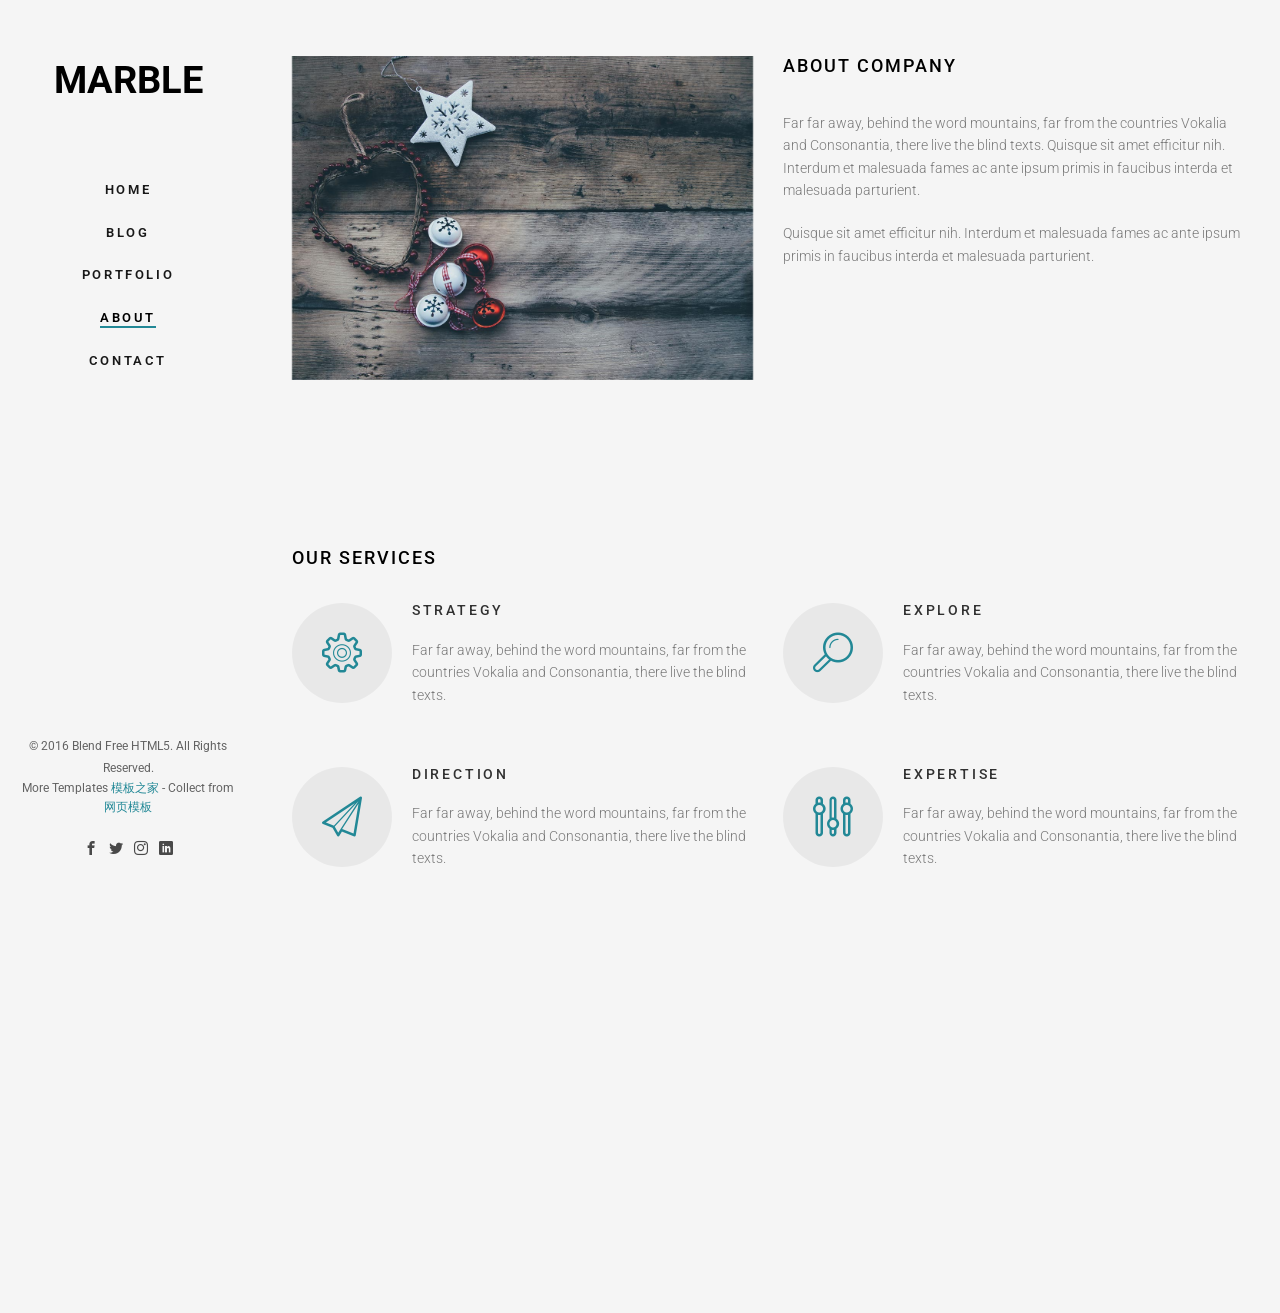
==== about.html @ 4bdc2014 "一个响应式的布局" ====
<!DOCTYPE html>
<!--[if lt IE 7]>      <html class="no-js lt-ie9 lt-ie8 lt-ie7"> <![endif]-->
<!--[if IE 7]>         <html class="no-js lt-ie9 lt-ie8"> <![endif]-->
<!--[if IE 8]>         <html class="no-js lt-ie9"> <![endif]-->
<!--[if gt IE 8]><!--> <html class="no-js"> <!--<![endif]-->
	<head>
	<meta charset="utf-8">
	<meta http-equiv="X-UA-Compatible" content="IE=edge">
	<title>Marble &mdash; Free HTML5 Bootstrap Website Template by FreeHTML5.co</title>
	<meta name="viewport" content="width=device-width, initial-scale=1">
	<meta name="description" content="Free HTML5 Website Template by FreeHTML5.co" />
	<meta name="keywords" content="free html5, free template, free bootstrap, free website template, html5, css3, mobile first, responsive" />
	

  	

  	<!-- Facebook and Twitter integration -->
	<meta property="og:title" content=""/>
	<meta property="og:image" content=""/>
	<meta property="og:url" content=""/>
	<meta property="og:site_name" content=""/>
	<meta property="og:description" content=""/>
	<meta name="twitter:title" content="" />
	<meta name="twitter:image" content="" />
	<meta name="twitter:url" content="" />
	<meta name="twitter:card" content="" />

	<!-- Place favicon.ico and apple-touch-icon.png in the root directory -->
	<link rel="shortcut icon" href="favicon.ico">

	<link href="https://fonts.googleapis.com/css?family=Roboto:100,300,400,500,700" rel="stylesheet">
	
	<!-- Animate.css -->
	<link rel="stylesheet" href="css/animate.css">
	<!-- Icomoon Icon Fonts-->
	<link rel="stylesheet" href="css/icomoon.css">
	<!-- Bootstrap  -->
	<link rel="stylesheet" href="css/bootstrap.css">
	<!-- Flexslider  -->
	<link rel="stylesheet" href="css/flexslider.css">
	<!-- Theme style  -->
	<link rel="stylesheet" href="css/style.css">

	<!-- Modernizr JS -->
	<script src="js/modernizr-2.6.2.min.js"></script>
	<!-- FOR IE9 below -->
	<!--[if lt IE 9]>
	<script src="js/respond.min.js"></script>
	<![endif]-->

	</head>
	<body>
	<div id="fh5co-page">
		<a href="#" class="js-fh5co-nav-toggle fh5co-nav-toggle"><i></i></a>
		<aside id="fh5co-aside" role="complementary" class="border js-fullheight">

			<h1 id="fh5co-logo"><a href="index.html">Marble</a></h1>
			<nav id="fh5co-main-menu" role="navigation">
				<ul>
					<li><a href="index.html">Home</a></li>
					<li><a href="blog.html">Blog</a></li>
					<li><a href="portfolio.html">Portfolio</a></li>
					<li class="fh5co-active"><a href="about.html">About</a></li>
					<li><a href="contact.html">Contact</a></li>
				</ul>
			</nav>

			<div class="fh5co-footer">
				<p><small>&copy; 2016 Blend Free HTML5. All Rights Reserved.</span> <span>More Templates <a href="http://www.cssmoban.com/" target="_blank" title="模板之家">模板之家</a> - Collect from <a href="http://www.cssmoban.com/" title="网页模板" target="_blank">网页模板</a></span></small></p>
				<ul>
					<li><a href="#"><i class="icon-facebook2"></i></a></li>
					<li><a href="#"><i class="icon-twitter2"></i></a></li>
					<li><a href="#"><i class="icon-instagram"></i></a></li>
					<li><a href="#"><i class="icon-linkedin2"></i></a></li>
				</ul>
			</div>

		</aside>

		<div id="fh5co-main">
			<div class="fh5co-narrow-content">
				<div class="row row-bottom-padded-md">
					<div class="col-md-6 animate-box" data-animate-effect="fadeInLeft">
						<img class="img-responsive" src="images/img_bg_1.jpg" alt="Free HTML5 Bootstrap Template by FreeHTML5.co">
					</div>
					<div class="col-md-6 animate-box" data-animate-effect="fadeInLeft">
						<h2 class="fh5co-heading">About Company</h2>
						<p>Far far away, behind the word mountains, far from the countries Vokalia and Consonantia, there live the blind texts. Quisque sit amet efficitur nih. Interdum et malesuada fames ac ante ipsum primis in faucibus interda et malesuada parturient.</p>
						<p>Quisque sit amet efficitur nih. Interdum et malesuada fames ac ante ipsum primis in faucibus interda et malesuada parturient.</p>
					</div>
				</div>
			</div>

			<div class="fh5co-narrow-content">
					<h2 class="fh5co-heading animate-box" data-animate-effect="fadeInLeft">Our Services</h2>
					<div class="row">
						<div class="col-md-6">
							<div class="fh5co-feature animate-box" data-animate-effect="fadeInLeft">
								<div class="fh5co-icon">
									<i class="icon-settings"></i>
								</div>
								<div class="fh5co-text">
									<h3>Strategy</h3>
									<p>Far far away, behind the word mountains, far from the countries Vokalia and Consonantia, there live the blind texts. </p>
								</div>
							</div>
						</div>
						<div class="col-md-6">
							<div class="fh5co-feature animate-box" data-animate-effect="fadeInLeft">
								<div class="fh5co-icon">
									<i class="icon-search4"></i>
								</div>
								<div class="fh5co-text">
									<h3>Explore</h3>
									<p>Far far away, behind the word mountains, far from the countries Vokalia and Consonantia, there live the blind texts. </p>
								</div>
							</div>
						</div>

						<div class="col-md-6">
							<div class="fh5co-feature animate-box" data-animate-effect="fadeInLeft">
								<div class="fh5co-icon">
									<i class="icon-paperplane"></i>
								</div>
								<div class="fh5co-text">
									<h3>Direction</h3>
									<p>Far far away, behind the word mountains, far from the countries Vokalia and Consonantia, there live the blind texts. </p>
								</div>
							</div>
						</div>
						<div class="col-md-6">
							<div class="fh5co-feature animate-box" data-animate-effect="fadeInLeft">
								<div class="fh5co-icon">
									<i class="icon-params"></i>
								</div>
								<div class="fh5co-text">
									<h3>Expertise</h3>
									<p>Far far away, behind the word mountains, far from the countries Vokalia and Consonantia, there live the blind texts. </p>
								</div>
							</div>
						</div>
					</div>
				</div>
		
			<div class="fh5co-narrow-content">
				<div class="row">
					<div class="col-md-4 animate-box" data-animate-effect="fadeInLeft">
						<h1 class="fh5co-heading-colored">Get in touch</h1>
					</div>
				</div>
				<div class="row">
					<div class="col-md-6 col-md-offset-3 col-md-pull-3 animate-box" data-animate-effect="fadeInLeft">
						<p class="fh5co-lead">Separated they live in Bookmarksgrove right at the coast of the Semantics, a large language ocean.</p>
						<p><a href="#" class="btn btn-primary">Learn More</a></p>
					</div>
					
				</div>
			</div>
		</div>
	</div>

	<!-- jQuery -->
	<script src="js/jquery.min.js"></script>
	<!-- jQuery Easing -->
	<script src="js/jquery.easing.1.3.js"></script>
	<!-- Bootstrap -->
	<script src="js/bootstrap.min.js"></script>
	<!-- Waypoints -->
	<script src="js/jquery.waypoints.min.js"></script>
	<!-- Flexslider -->
	<script src="js/jquery.flexslider-min.js"></script>
	
	
	<!-- MAIN JS -->
	<script src="js/main.js"></script>

	</body>
</html>
---- css/icomoon.css ----
@font-face {
  font-family: 'icomoon';
  src:  url('fonts/icomoon.eot?6py85u');
  src:  url('fonts/icomoon.eot?6py85u#iefix') format('embedded-opentype'),
    url('fonts/icomoon.ttf?6py85u') format('truetype'),
    url('fonts/icomoon.woff?6py85u') format('woff'),
    url('fonts/icomoon.svg?6py85u#icomoon') format('svg');
  font-weight: normal;
  font-style: normal;
}

[class^="icon-"], [class*=" icon-"] {
  /* use !important to prevent issues with browser extensions that change fonts */
  font-family: 'icomoon' !important;
  speak: none;
  font-style: normal;
  font-weight: normal;
  font-variant: normal;
  text-transform: none;
  line-height: 1;

  /* Better Font Rendering =========== */
  -webkit-font-smoothing: antialiased;
  -moz-osx-font-smoothing: grayscale;
}

.icon-times:before {
  content: "\e930";
}
.icon-tick:before {
  content: "\e931";
}
.icon-plus:before {
  content: "\e932";
}
.icon-minus:before {
  content: "\e933";
}
.icon-equals:before {
  content: "\e934";
}
.icon-divide:before {
  content: "\e935";
}
.icon-chevron-right:before {
  content: "\e936";
}
.icon-chevron-left:before {
  content: "\e937";
}
.icon-arrow-right-thick:before {
  content: "\e938";
}
.icon-arrow-left-thick:before {
  content: "\e939";
}
.icon-th-small:before {
  content: "\e93a";
}
.icon-th-menu:before {
  content: "\e93b";
}
.icon-th-list:before {
  content: "\e93c";
}
.icon-th-large:before {
  content: "\e93d";
}
.icon-home:before {
  content: "\e93e";
}
.icon-arrow-forward:before {
  content: "\e93f";
}
.icon-arrow-back:before {
  content: "\e940";
}
.icon-rss:before {
  content: "\e941";
}
.icon-location:before {
  content: "\e942";
}
.icon-link:before {
  content: "\e943";
}
.icon-image:before {
  content: "\e944";
}
.icon-arrow-up-thick:before {
  content: "\e945";
}
.icon-arrow-down-thick:before {
  content: "\e946";
}
.icon-starburst:before {
  content: "\e947";
}
.icon-starburst-outline:before {
  content: "\e948";
}
.icon-star3:before {
  content: "\e949";
}
.icon-flow-children:before {
  content: "\e94a";
}
.icon-export:before {
  content: "\e94b";
}
.icon-delete2:before {
  content: "\e94c";
}
.icon-delete-outline:before {
  content: "\e94d";
}
.icon-cloud-storage:before {
  content: "\e94e";
}
.icon-wi-fi:before {
  content: "\e94f";
}
.icon-heart:before {
  content: "\e950";
}
.icon-flash:before {
  content: "\e951";
}
.icon-cancel:before {
  content: "\e952";
}
.icon-backspace:before {
  content: "\e953";
}
.icon-attachment:before {
  content: "\e954";
}
.icon-arrow-move:before {
  content: "\e955";
}
.icon-warning:before {
  content: "\e956";
}
.icon-user:before {
  content: "\e957";
}
.icon-radar:before {
  content: "\e958";
}
.icon-lock-open:before {
  content: "\e959";
}
.icon-lock-closed:before {
  content: "\e95a";
}
.icon-location-arrow:before {
  content: "\e95b";
}
.icon-info:before {
  content: "\e95c";
}
.icon-user-delete:before {
  content: "\e95d";
}
.icon-user-add:before {
  content: "\e95e";
}
.icon-media-pause:before {
  content: "\e95f";
}
.icon-group:before {
  content: "\e960";
}
.icon-chart-pie:before {
  content: "\e961";
}
.icon-chart-line:before {
  content: "\e962";
}
.icon-chart-bar:before {
  content: "\e963";
}
.icon-chart-area:before {
  content: "\e964";
}
.icon-video:before {
  content: "\e965";
}
.icon-point-of-interest:before {
  content: "\e966";
}
.icon-infinity:before {
  content: "\e967";
}
.icon-globe:before {
  content: "\e968";
}
.icon-eye:before {
  content: "\e969";
}
.icon-cog:before {
  content: "\e96a";
}
.icon-camera:before {
  content: "\e96b";
}
.icon-upload:before {
  content: "\e96c";
}
.icon-scissors:before {
  content: "\e96d";
}
.icon-refresh:before {
  content: "\e96e";
}
.icon-pin:before {
  content: "\e96f";
}
.icon-key:before {
  content: "\e970";
}
.icon-info-large:before {
  content: "\e971";
}
.icon-eject:before {
  content: "\e972";
}
.icon-download:before {
  content: "\e973";
}
.icon-zoom:before {
  content: "\e974";
}
.icon-zoom-out:before {
  content: "\e975";
}
.icon-zoom-in:before {
  content: "\e976";
}
.icon-sort-numerically:before {
  content: "\e977";
}
.icon-sort-alphabetically:before {
  content: "\e978";
}
.icon-input-checked:before {
  content: "\e979";
}
.icon-calender:before {
  content: "\e97a";
}
.icon-world2:before {
  content: "\e97b";
}
.icon-notes:before {
  content: "\e97c";
}
.icon-code:before {
  content: "\e97d";
}
.icon-arrow-sync:before {
  content: "\e97e";
}
.icon-arrow-shuffle:before {
  content: "\e97f";
}
.icon-arrow-repeat:before {
  content: "\e980";
}
.icon-arrow-minimise:before {
  content: "\e981";
}
.icon-arrow-maximise:before {
  content: "\e982";
}
.icon-arrow-loop:before {
  content: "\e983";
}
.icon-anchor:before {
  content: "\e984";
}
.icon-spanner:before {
  content: "\e985";
}
.icon-puzzle:before {
  content: "\e986";
}
.icon-power:before {
  content: "\e987";
}
.icon-plane:before {
  content: "\e988";
}
.icon-pi:before {
  content: "\e989";
}
.icon-phone:before {
  content: "\e98a";
}
.icon-microphone2:before {
  content: "\e98b";
}
.icon-media-rewind:before {
  content: "\e98c";
}
.icon-flag:before {
  content: "\e98d";
}
.icon-adjust-brightness:before {
  content: "\e98e";
}
.icon-waves:before {
  content: "\e98f";
}
.icon-social-twitter:before {
  content: "\e990";
}
.icon-social-facebook:before {
  content: "\e991";
}
.icon-social-dribbble:before {
  content: "\e992";
}
.icon-media-stop:before {
  content: "\e993";
}
.icon-media-record:before {
  content: "\e994";
}
.icon-media-play:before {
  content: "\e995";
}
.icon-media-fast-forward:before {
  content: "\e996";
}
.icon-media-eject:before {
  content: "\e997";
}
.icon-social-vimeo:before {
  content: "\e998";
}
.icon-social-tumbler:before {
  content: "\e999";
}
.icon-social-skype:before {
  content: "\e99a";
}
.icon-social-pinterest:before {
  content: "\e99b";
}
.icon-social-linkedin:before {
  content: "\e99c";
}
.icon-social-last-fm:before {
  content: "\e99d";
}
.icon-social-github:before {
  content: "\e99e";
}
.icon-social-flickr:before {
  content: "\e99f";
}
.icon-at:before {
  content: "\e9a0";
}
.icon-times-outline:before {
  content: "\e9a1";
}
.icon-plus-outline:before {
  content: "\e9a2";
}
.icon-minus-outline:before {
  content: "\e9a3";
}
.icon-tick-outline:before {
  content: "\e9a4";
}
.icon-th-large-outline:before {
  content: "\e9a5";
}
.icon-equals-outline:before {
  content: "\e9a6";
}
.icon-divide-outline:before {
  content: "\e9a7";
}
.icon-chevron-right-outline:before {
  content: "\e9a8";
}
.icon-chevron-left-outline:before {
  content: "\e9a9";
}
.icon-arrow-right-outline:before {
  content: "\e9aa";
}
.icon-arrow-left-outline:before {
  content: "\e9ab";
}
.icon-th-small-outline:before {
  content: "\e9ac";
}
.icon-th-menu-outline:before {
  content: "\e9ad";
}
.icon-th-list-outline:before {
  content: "\e9ae";
}
.icon-news2:before {
  content: "\e9b1";
}
.icon-home-outline:before {
  content: "\e9b2";
}
.icon-arrow-up-outline:before {
  content: "\e9b3";
}
.icon-arrow-forward-outline:before {
  content: "\e9b4";
}
.icon-arrow-down-outline:before {
  content: "\e9b5";
}
.icon-arrow-back-outline:before {
  content: "\e9b6";
}
.icon-trash3:before {
  content: "\e9b7";
}
.icon-rss-outline:before {
  content: "\e9b8";
}
.icon-message:before {
  content: "\e9b9";
}
.icon-location-outline:before {
  content: "\e9ba";
}
.icon-link-outline:before {
  content: "\e9bb";
}
.icon-image-outline:before {
  content: "\e9bc";
}
.icon-export-outline:before {
  content: "\e9bd";
}
.icon-cross:before {
  content: "\e9be";
}
.icon-wi-fi-outline:before {
  content: "\e9bf";
}
.icon-star-outline:before {
  content: "\e9c0";
}
.icon-media-pause-outline:before {
  content: "\e9c1";
}
.icon-mail:before {
  content: "\e9c2";
}
.icon-heart-outline:before {
  content: "\e9c3";
}
.icon-flash-outline:before {
  content: "\e9c4";
}
.icon-cancel-outline:before {
  content: "\e9c5";
}
.icon-beaker:before {
  content: "\e9c6";
}
.icon-arrow-move-outline:before {
  content: "\e9c7";
}
.icon-watch2:before {
  content: "\e9c8";
}
.icon-warning-outline:before {
  content: "\e9c9";
}
.icon-time:before {
  content: "\e9ca";
}
.icon-radar-outline:before {
  content: "\e9cb";
}
.icon-lock-open-outline:before {
  content: "\e9cc";
}
.icon-location-arrow-outline:before {
  content: "\e9cd";
}
.icon-info-outline:before {
  content: "\e9ce";
}
.icon-backspace-outline:before {
  content: "\e9cf";
}
.icon-attachment-outline:before {
  content: "\e9d0";
}
.icon-user-outline:before {
  content: "\e9d1";
}
.icon-user-delete-outline:before {
  content: "\e9d2";
}
.icon-user-add-outline:before {
  content: "\e9d3";
}
.icon-lock-closed-outline:before {
  content: "\e9d4";
}
.icon-group-outline:before {
  content: "\e9d5";
}
.icon-chart-pie-outline:before {
  content: "\e9d6";
}
.icon-chart-line-outline:before {
  content: "\e9d7";
}
.icon-chart-bar-outline:before {
  content: "\e9d8";
}
.icon-chart-area-outline:before {
  content: "\e9d9";
}
.icon-video-outline:before {
  content: "\e9da";
}
.icon-point-of-interest-outline:before {
  content: "\e9db";
}
.icon-map:before {
  content: "\e9dc";
}
.icon-key-outline:before {
  content: "\e9dd";
}
.icon-infinity-outline:before {
  content: "\e9de";
}
.icon-globe-outline:before {
  content: "\e9df";
}
.icon-eye-outline:before {
  content: "\e9e0";
}
.icon-cog-outline:before {
  content: "\e9e1";
}
.icon-camera-outline:before {
  content: "\e9e2";
}
.icon-upload-outline:before {
  content: "\e9e3";
}
.icon-support:before {
  content: "\e9e4";
}
.icon-scissors-outline:before {
  content: "\e9e5";
}
.icon-refresh-outline:before {
  content: "\e9e6";
}
.icon-info-large-outline:before {
  content: "\e9e7";
}
.icon-eject-outline:before {
  content: "\e9e8";
}
.icon-download-outline:before {
  content: "\e9e9";
}
.icon-battery-mid:before {
  content: "\e9ea";
}
.icon-battery-low:before {
  content: "\e9eb";
}
.icon-battery-high:before {
  content: "\e9ec";
}
.icon-zoom-outline:before {
  content: "\e9ed";
}
.icon-zoom-out-outline:before {
  content: "\e9ee";
}
.icon-zoom-in-outline:before {
  content: "\e9ef";
}
.icon-tag3:before {
  content: "\e9f0";
}
.icon-tabs-outline:before {
  content: "\e9f1";
}
.icon-pin-outline:before {
  content: "\e9f2";
}
.icon-message-typing:before {
  content: "\e9f3";
}
.icon-directions:before {
  content: "\e9f4";
}
.icon-battery-full:before {
  content: "\e9f5";
}
.icon-battery-charge:before {
  content: "\e9f6";
}
.icon-pipette:before {
  content: "\e9f7";
}
.icon-pencil:before {
  content: "\e9f8";
}
.icon-folder:before {
  content: "\e9f9";
}
.icon-folder-delete:before {
  content: "\e9fa";
}
.icon-folder-add:before {
  content: "\e9fb";
}
.icon-edit:before {
  content: "\e9fc";
}
.icon-document:before {
  content: "\e9fd";
}
.icon-document-delete:before {
  content: "\e9fe";
}
.icon-document-add:before {
  content: "\e9ff";
}
.icon-brush:before {
  content: "\ea00";
}
.icon-thumbs-up:before {
  content: "\ea01";
}
.icon-thumbs-down:before {
  content: "\ea02";
}
.icon-pen:before {
  content: "\ea03";
}
.icon-sort-numerically-outline:before {
  content: "\ea04";
}
.icon-sort-alphabetically-outline:before {
  content: "\ea05";
}
.icon-social-last-fm-circular:before {
  content: "\ea06";
}
.icon-social-github-circular:before {
  content: "\ea07";
}
.icon-compass:before {
  content: "\ea08";
}
.icon-bookmark:before {
  content: "\ea09";
}
.icon-input-checked-outline:before {
  content: "\ea0a";
}
.icon-code-outline:before {
  content: "\ea0b";
}
.icon-calender-outline:before {
  content: "\ea0c";
}
.icon-business-card:before {
  content: "\ea0d";
}
.icon-arrow-up:before {
  content: "\ea0e";
}
.icon-arrow-sync-outline:before {
  content: "\ea0f";
}
.icon-arrow-right:before {
  content: "\ea10";
}
.icon-arrow-repeat-outline:before {
  content: "\ea11";
}
.icon-arrow-loop-outline:before {
  content: "\ea12";
}
.icon-arrow-left:before {
  content: "\ea13";
}
.icon-flow-switch:before {
  content: "\ea14";
}
.icon-flow-parallel:before {
  content: "\ea15";
}
.icon-flow-merge:before {
  content: "\ea16";
}
.icon-document-text:before {
  content: "\ea17";
}
.icon-clipboard:before {
  content: "\ea18";
}
.icon-calculator:before {
  content: "\ea19";
}
.icon-arrow-minimise-outline:before {
  content: "\ea1a";
}
.icon-arrow-maximise-outline:before {
  content: "\ea1b";
}
.icon-arrow-down:before {
  content: "\ea1c";
}
.icon-gift:before {
  content: "\ea1d";
}
.icon-film:before {
  content: "\ea1e";
}
.icon-database:before {
  content: "\ea1f";
}
.icon-bell:before {
  content: "\ea20";
}
.icon-anchor-outline:before {
  content: "\ea21";
}
.icon-adjust-contrast:before {
  content: "\ea22";
}
.icon-world-outline:before {
  content: "\ea23";
}
.icon-shopping-bag:before {
  content: "\ea24";
}
.icon-power-outline:before {
  content: "\ea25";
}
.icon-notes-outline:before {
  content: "\ea26";
}
.icon-device-tablet:before {
  content: "\ea27";
}
.icon-device-phone:before {
  content: "\ea28";
}
.icon-device-laptop:before {
  content: "\ea29";
}
.icon-device-desktop:before {
  content: "\ea2a";
}
.icon-briefcase:before {
  content: "\ea2b";
}
.icon-stopwatch:before {
  content: "\ea2c";
}
.icon-spanner-outline:before {
  content: "\ea2d";
}
.icon-puzzle-outline:before {
  content: "\ea2e";
}
.icon-printer:before {
  content: "\ea2f";
}
.icon-pi-outline:before {
  content: "\ea30";
}
.icon-lightbulb:before {
  content: "\ea31";
}
.icon-flag-outline:before {
  content: "\ea32";
}
.icon-contacts:before {
  content: "\ea33";
}
.icon-archive2:before {
  content: "\ea34";
}
.icon-weather-stormy:before {
  content: "\ea35";
}
.icon-weather-shower:before {
  content: "\ea36";
}
.icon-weather-partly-sunny:before {
  content: "\ea37";
}
.icon-weather-downpour:before {
  content: "\ea38";
}
.icon-weather-cloudy:before {
  content: "\ea39";
}
.icon-plane-outline:before {
  content: "\ea3a";
}
.icon-phone-outline:before {
  content: "\ea3b";
}
.icon-microphone-outline:before {
  content: "\ea3c";
}
.icon-weather-windy:before {
  content: "\ea3d";
}
.icon-weather-windy-cloudy:before {
  content: "\ea3e";
}
.icon-weather-sunny:before {
  content: "\ea3f";
}
.icon-weather-snow:before {
  content: "\ea40";
}
.icon-weather-night:before {
  content: "\ea41";
}
.icon-media-stop-outline:before {
  content: "\ea42";
}
.icon-media-rewind-outline:before {
  content: "\ea43";
}
.icon-media-record-outline:before {
  content: "\ea44";
}
.icon-media-play-outline:before {
  content: "\ea45";
}
.icon-media-fast-forward-outline:before {
  content: "\ea46";
}
.icon-media-eject-outline:before {
  content: "\ea47";
}
.icon-wine:before {
  content: "\ea48";
}
.icon-waves-outline:before {
  content: "\ea49";
}
.icon-ticket:before {
  content: "\ea4a";
}
.icon-tags:before {
  content: "\ea4b";
}
.icon-plug:before {
  content: "\ea4c";
}
.icon-headphones:before {
  content: "\ea4d";
}
.icon-credit-card:before {
  content: "\ea4e";
}
.icon-coffee:before {
  content: "\ea4f";
}
.icon-book:before {
  content: "\ea50";
}
.icon-beer:before {
  content: "\ea51";
}
.icon-volume2:before {
  content: "\ea52";
}
.icon-volume-up:before {
  content: "\ea53";
}
.icon-volume-mute:before {
  content: "\ea54";
}
.icon-volume-down:before {
  content: "\ea55";
}
.icon-social-vimeo-circular:before {
  content: "\ea56";
}
.icon-social-twitter-circular:before {
  content: "\ea57";
}
.icon-social-pinterest-circular:before {
  content: "\ea58";
}
.icon-social-linkedin-circular:before {
  content: "\ea59";
}
.icon-social-facebook-circular:before {
  content: "\ea5a";
}
.icon-social-dribbble-circular:before {
  content: "\ea5b";
}
.icon-tree:before {
  content: "\ea5c";
}
.icon-thermometer2:before {
  content: "\ea5d";
}
.icon-social-tumbler-circular:before {
  content: "\ea5e";
}
.icon-social-skype-outline:before {
  content: "\ea5f";
}
.icon-social-flickr-circular:before {
  content: "\ea60";
}
.icon-social-at-circular:before {
  content: "\ea61";
}
.icon-shopping-cart:before {
  content: "\ea62";
}
.icon-messages:before {
  content: "\ea63";
}
.icon-leaf:before {
  content: "\ea64";
}
.icon-feather:before {
  content: "\ea65";
}
.icon-eye2:before {
  content: "\e064";
}
.icon-paper-clip:before {
  content: "\e065";
}
.icon-mail5:before {
  content: "\e066";
}
.icon-toggle:before {
  content: "\e067";
}
.icon-layout:before {
  content: "\e068";
}
.icon-link2:before {
  content: "\e069";
}
.icon-bell2:before {
  content: "\e06a";
}
.icon-lock3:before {
  content: "\e06b";
}
.icon-unlock:before {
  content: "\e06c";
}
.icon-ribbon2:before {
  content: "\e06d";
}
.icon-image2:before {
  content: "\e06e";
}
.icon-signal:before {
  content: "\e06f";
}
.icon-target3:before {
  content: "\e070";
}
.icon-clipboard3:before {
  content: "\e071";
}
.icon-clock3:before {
  content: "\e072";
}
.icon-watch:before {
  content: "\e073";
}
.icon-air-play:before {
  content: "\e074";
}
.icon-camera3:before {
  content: "\e075";
}
.icon-video2:before {
  content: "\e076";
}
.icon-disc:before {
  content: "\e077";
}
.icon-printer3:before {
  content: "\e078";
}
.icon-monitor:before {
  content: "\e079";
}
.icon-server:before {
  content: "\e07a";
}
.icon-cog2:before {
  content: "\e07b";
}
.icon-heart3:before {
  content: "\e07c";
}
.icon-paragraph:before {
  content: "\e07d";
}
.icon-align-justify:before {
  content: "\e07e";
}
.icon-align-left:before {
  content: "\e07f";
}
.icon-align-center:before {
  content: "\e080";
}
.icon-align-right:before {
  content: "\e081";
}
.icon-book2:before {
  content: "\e082";
}
.icon-layers2:before {
  content: "\e083";
}
.icon-stack2:before {
  content: "\e084";
}
.icon-stack-2:before {
  content: "\e085";
}
.icon-paper:before {
  content: "\e086";
}
.icon-paper-stack:before {
  content: "\e087";
}
.icon-search3:before {
  content: "\e088";
}
.icon-zoom-in2:before {
  content: "\e089";
}
.icon-zoom-out2:before {
  content: "\e08a";
}
.icon-reply2:before {
  content: "\e08b";
}
.icon-circle-plus:before {
  content: "\e08c";
}
.icon-circle-minus:before {
  content: "\e08d";
}
.icon-circle-check:before {
  content: "\e08e";
}
.icon-circle-cross:before {
  content: "\e08f";
}
.icon-square-plus:before {
  content: "\e090";
}
.icon-square-minus:before {
  content: "\e091";
}
.icon-square-check:before {
  content: "\e092";
}
.icon-square-cross:before {
  content: "\e093";
}
.icon-microphone:before {
  content: "\e094";
}
.icon-record:before {
  content: "\e095";
}
.icon-skip-back:before {
  content: "\e096";
}
.icon-rewind:before {
  content: "\e097";
}
.icon-play4:before {
  content: "\e098";
}
.icon-pause3:before {
  content: "\e099";
}
.icon-stop3:before {
  content: "\e09a";
}
.icon-fast-forward:before {
  content: "\e09b";
}
.icon-skip-forward:before {
  content: "\e09c";
}
.icon-shuffle2:before {
  content: "\e09d";
}
.icon-repeat:before {
  content: "\e09e";
}
.icon-folder2:before {
  content: "\e09f";
}
.icon-umbrella:before {
  content: "\e0a0";
}
.icon-moon:before {
  content: "\e0a1";
}
.icon-thermometer:before {
  content: "\e0a2";
}
.icon-drop:before {
  content: "\e0a3";
}
.icon-sun2:before {
  content: "\e0a4";
}
.icon-cloud3:before {
  content: "\e0a5";
}
.icon-cloud-upload2:before {
  content: "\e0a6";
}
.icon-cloud-download2:before {
  content: "\e0a7";
}
.icon-upload4:before {
  content: "\e0a8";
}
.icon-download4:before {
  content: "\e0a9";
}
.icon-location3:before {
  content: "\e0aa";
}
.icon-location-2:before {
  content: "\e0ab";
}
.icon-map3:before {
  content: "\e0ac";
}
.icon-battery:before {
  content: "\e0ad";
}
.icon-head:before {
  content: "\e0ae";
}
.icon-briefcase3:before {
  content: "\e0af";
}
.icon-speech-bubble:before {
  content: "\e0b0";
}
.icon-anchor2:before {
  content: "\e0b1";
}
.icon-globe2:before {
  content: "\e0b2";
}
.icon-box:before {
  content: "\e0b3";
}
.icon-reload:before {
  content: "\e0b4";
}
.icon-share3:before {
  content: "\e0b5";
}
.icon-marquee:before {
  content: "\e0b6";
}
.icon-marquee-plus:before {
  content: "\e0b7";
}
.icon-marquee-minus:before {
  content: "\e0b8";
}
.icon-tag:before {
  content: "\e0b9";
}
.icon-power2:before {
  content: "\e0ba";
}
.icon-command2:before {
  content: "\e0bb";
}
.icon-alt:before {
  content: "\e0bc";
}
.icon-esc:before {
  content: "\e0bd";
}
.icon-bar-graph:before {
  content: "\e0be";
}
.icon-bar-graph-2:before {
  content: "\e0bf";
}
.icon-pie-graph:before {
  content: "\e0c0";
}
.icon-star:before {
  content: "\e0c1";
}
.icon-arrow-left3:before {
  content: "\e0c2";
}
.icon-arrow-right3:before {
  content: "\e0c3";
}
.icon-arrow-up3:before {
  content: "\e0c4";
}
.icon-arrow-down3:before {
  content: "\e0c5";
}
.icon-volume:before {
  content: "\e0c6";
}
.icon-mute:before {
  content: "\e0c7";
}
.icon-content-right:before {
  content: "\e100";
}
.icon-content-left:before {
  content: "\e101";
}
.icon-grid2:before {
  content: "\e102";
}
.icon-grid-2:before {
  content: "\e103";
}
.icon-columns:before {
  content: "\e104";
}
.icon-loader:before {
  content: "\e105";
}
.icon-bag:before {
  content: "\e106";
}
.icon-ban:before {
  content: "\e107";
}
.icon-flag3:before {
  content: "\e108";
}
.icon-trash:before {
  content: "\e109";
}
.icon-expand2:before {
  content: "\e110";
}
.icon-contract:before {
  content: "\e111";
}
.icon-maximize:before {
  content: "\e112";
}
.icon-minimize:before {
  content: "\e113";
}
.icon-plus2:before {
  content: "\e114";
}
.icon-minus2:before {
  content: "\e115";
}
.icon-check:before {
  content: "\e116";
}
.icon-cross2:before {
  content: "\e117";
}
.icon-move:before {
  content: "\e118";
}
.icon-delete:before {
  content: "\e119";
}
.icon-menu5:before {
  content: "\e120";
}
.icon-archive:before {
  content: "\e121";
}
.icon-inbox:before {
  content: "\e122";
}
.icon-outbox:before {
  content: "\e123";
}
.icon-file:before {
  content: "\e124";
}
.icon-file-add:before {
  content: "\e125";
}
.icon-file-subtract:before {
  content: "\e126";
}
.icon-help:before {
  content: "\e127";
}
.icon-open:before {
  content: "\e128";
}
.icon-ellipsis:before {
  content: "\e129";
}
.icon-heart4:before {
  content: "\e900";
}
.icon-cloud4:before {
  content: "\e901";
}
.icon-star2:before {
  content: "\e902";
}
.icon-tv2:before {
  content: "\e903";
}
.icon-sound:before {
  content: "\e904";
}
.icon-video3:before {
  content: "\e905";
}
.icon-trash2:before {
  content: "\e906";
}
.icon-user2:before {
  content: "\e907";
}
.icon-key3:before {
  content: "\e908";
}
.icon-search4:before {
  content: "\e909";
}
.icon-settings:before {
  content: "\e90a";
}
.icon-camera4:before {
  content: "\e90b";
}
.icon-tag2:before {
  content: "\e90c";
}
.icon-lock4:before {
  content: "\e90d";
}
.icon-bulb:before {
  content: "\e90e";
}
.icon-pen2:before {
  content: "\e90f";
}
.icon-diamond:before {
  content: "\e910";
}
.icon-display2:before {
  content: "\e911";
}
.icon-location4:before {
  content: "\e912";
}
.icon-eye3:before {
  content: "\e913";
}
.icon-bubble3:before {
  content: "\e914";
}
.icon-stack3:before {
  content: "\e915";
}
.icon-cup:before {
  content: "\e916";
}
.icon-phone3:before {
  content: "\e917";
}
.icon-news:before {
  content: "\e918";
}
.icon-mail6:before {
  content: "\e919";
}
.icon-like:before {
  content: "\e91a";
}
.icon-photo:before {
  content: "\e91b";
}
.icon-note:before {
  content: "\e91c";
}
.icon-clock4:before {
  content: "\e91d";
}
.icon-paperplane:before {
  content: "\e91e";
}
.icon-params:before {
  content: "\e91f";
}
.icon-banknote:before {
  content: "\e920";
}
.icon-data:before {
  content: "\e921";
}
.icon-music2:before {
  content: "\e922";
}
.icon-megaphone2:before {
  content: "\e923";
}
.icon-study:before {
  content: "\e924";
}
.icon-lab2:before {
  content: "\e925";
}
.icon-food:before {
  content: "\e926";
}
.icon-t-shirt:before {
  content: "\e927";
}
.icon-fire2:before {
  content: "\e928";
}
.icon-clip:before {
  content: "\e929";
}
.icon-shop:before {
  content: "\e92a";
}
.icon-calendar3:before {
  content: "\e92b";
}
.icon-wallet2:before {
  content: "\e92c";
}
.icon-vynil:before {
  content: "\e92d";
}
.icon-truck2:before {
  content: "\e92e";
}
.icon-world:before {
  content: "\e92f";
}
.icon-spinner6:before {
  content: "\e9af";
}
.icon-spinner7:before {
  content: "\e9b0";
}
.icon-amazon:before {
  content: "\eab7";
}
.icon-google:before {
  content: "\eab8";
}
.icon-google2:before {
  content: "\eab9";
}
.icon-google3:before {
  content: "\eaba";
}
.icon-google-plus:before {
  content: "\eabb";
}
.icon-google-plus2:before {
  content: "\eabc";
}
.icon-google-plus3:before {
  content: "\eabd";
}
.icon-hangouts:before {
  content: "\eabe";
}
.icon-google-drive:before {
  content: "\eabf";
}
.icon-facebook2:before {
  content: "\eac0";
}
.icon-facebook22:before {
  content: "\eac1";
}
.icon-instagram:before {
  content: "\eac2";
}
.icon-whatsapp:before {
  content: "\eac3";
}
.icon-spotify:before {
  content: "\eac4";
}
.icon-telegram:before {
  content: "\eac5";
}
.icon-twitter2:before {
  content: "\eac6";
}
.icon-vine:before {
  content: "\eac7";
}
.icon-vk:before {
  content: "\eac8";
}
.icon-renren:before {
  content: "\eac9";
}
.icon-sina-weibo:before {
  content: "\eaca";
}
.icon-rss2:before {
  content: "\eacb";
}
.icon-rss22:before {
  content: "\eacc";
}
.icon-youtube:before {
  content: "\eacd";
}
.icon-youtube2:before {
  content: "\eace";
}
.icon-twitch:before {
  content: "\eacf";
}
.icon-vimeo:before {
  content: "\ead0";
}
.icon-vimeo2:before {
  content: "\ead1";
}
.icon-lanyrd:before {
  content: "\ead2";
}
.icon-flickr:before {
  content: "\ead3";
}
.icon-flickr2:before {
  content: "\ead4";
}
.icon-flickr3:before {
  content: "\ead5";
}
.icon-flickr4:before {
  content: "\ead6";
}
.icon-dribbble2:before {
  content: "\ead7";
}
.icon-behance:before {
  content: "\ead8";
}
.icon-behance2:before {
  content: "\ead9";
}
.icon-deviantart:before {
  content: "\eada";
}
.icon-500px:before {
  content: "\eadb";
}
.icon-steam:before {
  content: "\eadc";
}
.icon-steam2:before {
  content: "\eadd";
}
.icon-dropbox:before {
  content: "\eade";
}
.icon-onedrive:before {
  content: "\eadf";
}
.icon-github:before {
  content: "\eae0";
}
.icon-npm:before {
  content: "\eae1";
}
.icon-basecamp:before {
  content: "\eae2";
}
.icon-trello:before {
  content: "\eae3";
}
.icon-wordpress:before {
  content: "\eae4";
}
.icon-joomla:before {
  content: "\eae5";
}
.icon-ello:before {
  content: "\eae6";
}
.icon-blogger:before {
  content: "\eae7";
}
.icon-blogger2:before {
  content: "\eae8";
}
.icon-tumblr2:before {
  content: "\eae9";
}
.icon-tumblr22:before {
  content: "\eaea";
}
.icon-yahoo:before {
  content: "\eaeb";
}
.icon-yahoo2:before {
  content: "\eaec";
}
.icon-tux:before {
  content: "\eaed";
}
.icon-appleinc:before {
  content: "\eaee";
}
.icon-finder:before {
  content: "\eaef";
}
.icon-android:before {
  content: "\eaf0";
}
.icon-windows:before {
  content: "\eaf1";
}
.icon-windows8:before {
  content: "\eaf2";
}
.icon-soundcloud:before {
  content: "\eaf3";
}
.icon-soundcloud2:before {
  content: "\eaf4";
}
.icon-skype:before {
  content: "\eaf5";
}
.icon-reddit:before {
  content: "\eaf6";
}
.icon-hackernews:before {
  content: "\eaf7";
}
.icon-wikipedia:before {
  content: "\eaf8";
}
.icon-linkedin2:before {
  content: "\eaf9";
}
.icon-linkedin22:before {
  content: "\eafa";
}
.icon-lastfm:before {
  content: "\eafb";
}
.icon-lastfm2:before {
  content: "\eafc";
}
.icon-delicious:before {
  content: "\eafd";
}
.icon-stumbleupon:before {
  content: "\eafe";
}
.icon-stumbleupon2:before {
  content: "\eaff";
}
.icon-stackoverflow:before {
  content: "\eb00";
}
.icon-pinterest:before {
  content: "\eb01";
}
.icon-pinterest2:before {
  content: "\eb02";
}
.icon-xing:before {
  content: "\eb03";
}
.icon-xing2:before {
  content: "\eb04";
}
.icon-flattr:before {
  content: "\eb05";
}
.icon-foursquare:before {
  content: "\eb06";
}
.icon-yelp:before {
  content: "\eb07";
}
.icon-paypal:before {
  content: "\eb08";
}
.icon-chrome:before {
  content: "\eb09";
}
.icon-firefox:before {
  content: "\eb0a";
}
.icon-IE:before {
  content: "\eb0b";
}
.icon-edge:before {
  content: "\eb0c";
}
.icon-safari:before {
  content: "\eb0d";
}
.icon-opera:before {
  content: "\eb0e";
}
.icon-file-pdf:before {
  content: "\eb0f";
}
.icon-file-openoffice:before {
  content: "\eb10";
}
.icon-file-word:before {
  content: "\eb11";
}
.icon-file-excel:before {
  content: "\eb12";
}
.icon-libreoffice:before {
  content: "\eb13";
}
.icon-html-five:before {
  content: "\eb14";
}
.icon-html-five2:before {
  content: "\eb15";
}
.icon-css3:before {
  content: "\eb16";
}
.icon-git:before {
  content: "\eb17";
}
.icon-codepen:before {
  content: "\eb18";
}
.icon-svg:before {
  content: "\eb19";
}
.icon-IcoMoon:before {
  content: "\eb1a";
}
---- css/style.css ----
@font-face {
  font-family: 'icomoon';
  src: url("../fonts/icomoon/icomoon.eot?srf3rx");
  src: url("../fonts/icomoon/icomoon.eot?srf3rx#iefix") format("embedded-opentype"), url("../fonts/icomoon/icomoon.ttf?srf3rx") format("truetype"), url("../fonts/icomoon/icomoon.woff?srf3rx") format("woff"), url("../fonts/icomoon/icomoon.svg?srf3rx#icomoon") format("svg");
  font-weight: normal;
  font-style: normal;
}
/* =======================================================
*
* 	Template Style 
*	Edit this section
*
* ======================================================= */
body {
  font-family: "Roboto", Arial, sans-serif;
  font-weight: 300;
  font-size: 14px;
  line-height: 1.6;
  color: rgba(0, 0, 0, 0.5);
  background: whitesmoke;
}
@media screen and (max-width: 992px) {
  body {
    font-size: 16px;
  }
}

a {
  color: #228896;
  -webkit-transition: 0.5s;
  -o-transition: 0.5s;
  transition: 0.5s;
}
a:hover, a:active, a:focus {
  color: #228896;
  outline: none;
  text-decoration: none !important;
}

p {
  margin-bottom: 1.5em;
}

h1, h2, h3, h4, h5, h6 {
  color: #000;
  font-family: "Roboto", Arial, sans-serif;
  font-weight: 400;
  margin: 0 0 30px 0;
}

figure {
  margin-bottom: 2.5em;
  float: left;
  width: 100%;
}
figure figcaption {
  font-size: 16px;
  width: 80%;
  margin: 20px auto 0px auto;
  color: #b3b3b3;
  font-style: italic;
  font-family: "Roboto", Arial, sans-serif;
}
.copyrights{
	text-indent:-9999px;
	height:0;
	line-height:0;
	font-size:0;
	overflow:hidden;
}
@media screen and (max-width: 480px) {
  figure figcaption {
    width: 100%;
  }
}

::-webkit-selection {
  color: #fff;
  background: #228896;
}

::-moz-selection {
  color: #fff;
  background: #228896;
}

::selection {
  color: #fff;
  background: #228896;
}

#fh5co-page {
  width: 100%;
  overflow: hidden;
  position: relative;
}

#fh5co-aside {
  padding-top: 60px;
  padding-bottom: 40px;
  width: 20%;
  position: fixed;
  bottom: 0;
  top: 0;
  left: 0;
  overflow-y: scroll;
  z-index: 1001;
  -webkit-transition: 0.5s;
  -o-transition: 0.5s;
  transition: 0.5s;
}
@media screen and (max-width: 1200px) {
  #fh5co-aside {
    width: 30%;
  }
}
@media screen and (max-width: 768px) {
  #fh5co-aside {
    width: 270px;
    -moz-transform: translateX(-270px);
    -webkit-transform: translateX(-270px);
    -ms-transform: translateX(-270px);
    -o-transform: translateX(-270px);
    transform: translateX(-270px);
  }
}
#fh5co-aside #fh5co-logo {
  text-align: center;
  font-family: "Roboto", Arial, sans-serif;
  font-weight: 700;
  margin-bottom: 2em;
  text-transform: uppercase;
  font-size: 38px;
}
@media screen and (max-width: 768px) {
  #fh5co-aside #fh5co-logo {
    margin-bottom: 1em;
  }
}
#fh5co-aside #fh5co-logo a {
  color: #000;
}
#fh5co-aside #fh5co-logo a span {
  font-weight: 300;
  color: rgba(0, 0, 0, 0.5);
}
#fh5co-aside #fh5co-main-menu ul {
  text-align: center;
  margin: 0;
  padding: 0;
}
@media screen and (max-width: 768px) {
  #fh5co-aside #fh5co-main-menu ul {
    margin: 0 0 2em 0;
  }
}
#fh5co-aside #fh5co-main-menu ul li {
  margin: 0 0 20px 0;
  padding: 0;
  list-style: none;
}
#fh5co-aside #fh5co-main-menu ul li a {
  color: rgba(0, 0, 0, 0.9);
  text-decoration: none;
  letter-spacing: .1em;
  text-transform: uppercase;
  font-size: 13px;
  font-weight: 600;
  position: relative;
  padding: 10px 10px;
  letter-spacing: .2em;
  font-family: "Roboto", Arial, sans-serif;
  -webkit-transition: 0.3s;
  -o-transition: 0.3s;
  transition: 0.3s;
}
#fh5co-aside #fh5co-main-menu ul li a:after {
  content: "";
  position: absolute;
  height: 2px;
  bottom: 7px;
  left: 10px;
  right: 10px;
  background-color: #228896;
  visibility: hidden;
  -webkit-transform: scaleX(0);
  -moz-transform: scaleX(0);
  -ms-transform: scaleX(0);
  -o-transform: scaleX(0);
  transform: scaleX(0);
  -webkit-transition: all 0.3s cubic-bezier(0.175, 0.885, 0.32, 1.275);
  -moz-transition: all 0.3s cubic-bezier(0.175, 0.885, 0.32, 1.275);
  -ms-transition: all 0.3s cubic-bezier(0.175, 0.885, 0.32, 1.275);
  -o-transition: all 0.3s cubic-bezier(0.175, 0.885, 0.32, 1.275);
  transition: all 0.3s cubic-bezier(0.175, 0.885, 0.32, 1.275);
}
#fh5co-aside #fh5co-main-menu ul li a:hover {
  text-decoration: none;
  color: black;
}
#fh5co-aside #fh5co-main-menu ul li a:hover:after {
  visibility: visible;
  -webkit-transform: scaleX(1);
  -moz-transform: scaleX(1);
  -ms-transform: scaleX(1);
  -o-transform: scaleX(1);
  transform: scaleX(1);
}
#fh5co-aside #fh5co-main-menu ul li.fh5co-active a {
  color: black;
}
#fh5co-aside #fh5co-main-menu ul li.fh5co-active a:after {
  visibility: visible;
  -webkit-transform: scaleX(1);
  -moz-transform: scaleX(1);
  -ms-transform: scaleX(1);
  -o-transform: scaleX(1);
  transform: scaleX(1);
}
#fh5co-aside .fh5co-footer {
  position: absolute;
  bottom: 40px;
  font-size: 14px;
  text-align: center;
  width: 100%;
  font-weight: 400;
  color: rgba(0, 0, 0, 0.6);
  padding: 0 20px;
}
@media screen and (max-width: 768px) {
  #fh5co-aside .fh5co-footer {
    position: relative;
    bottom: 0;
  }
}
#fh5co-aside .fh5co-footer span {
  display: block;
}
#fh5co-aside .fh5co-footer ul {
  padding: 0;
  margin: 0;
  text-align: center;
}
#fh5co-aside .fh5co-footer ul li {
  padding: 0;
  margin: 0;
  display: inline;
  list-style: none;
}
#fh5co-aside .fh5co-footer ul li a {
  color: rgba(0, 0, 0, 0.7);
  padding: 4px;
}
#fh5co-aside .fh5co-footer ul li a:hover, #fh5co-aside .fh5co-footer ul li a:active, #fh5co-aside .fh5co-footer ul li a:focus {
  text-decoration: none;
  outline: none;
  color: #228896;
}

#fh5co-main {
  width: 80%;
  float: right;
  -webkit-transition: 0.5s;
  -o-transition: 0.5s;
  transition: 0.5s;
}
@media screen and (max-width: 1200px) {
  #fh5co-main {
    width: 70%;
  }
}
@media screen and (max-width: 768px) {
  #fh5co-main {
    width: 100%;
  }
}
#fh5co-main .fh5co-narrow-content {
  position: relative;
  width: 93%;
  margin: 0 auto;
  padding: 4em 0;
  clear: both;
}
@media screen and (max-width: 768px) {
  #fh5co-main .fh5co-narrow-content {
    width: 100%;
    padding: 4em 1em;
  }
}

#fh5co-hero {
  min-height: 500px;
  background: #fff url(../images/loader.gif) no-repeat center center;
  width: 100%;
  float: left;
  clear: both;
}
#fh5co-hero .btn {
  font-size: 24px;
}
#fh5co-hero .btn.btn-primary {
  padding: 14px 30px !important;
}
#fh5co-hero .flexslider {
  border: none;
  z-index: 1;
  margin-bottom: 0;
}
#fh5co-hero .flexslider .slides {
  position: relative;
  overflow: hidden;
}
#fh5co-hero .flexslider .slides .overlay {
  position: absolute;
  top: 0;
  bottom: 0;
  left: 0;
  right: 0;
  content: '';
  background: rgba(0, 0, 0, 0.3);
}
#fh5co-hero .flexslider .slides li {
  background-repeat: no-repeat;
  background-size: cover;
  background-position: bottom center;
  min-height: 500px;
  position: relative;
}
#fh5co-hero .flexslider .flex-control-nav {
  bottom: 20px;
  z-index: 1000;
  right: 20px;
  float: right;
  width: auto;
}
#fh5co-hero .flexslider .flex-control-nav li {
  display: block;
  margin-bottom: 10px;
}
#fh5co-hero .flexslider .flex-control-nav li a {
  background: rgba(255, 255, 255, 0.2);
  box-shadow: none;
  width: 12px;
  height: 12px;
  cursor: pointer;
}
#fh5co-hero .flexslider .flex-control-nav li a.flex-active {
  cursor: pointer;
  background: transparent;
  border: 2px solid #228896;
}
#fh5co-hero .flexslider .flex-direction-nav {
  display: none;
}
#fh5co-hero .flexslider .slider-text {
  display: table;
  opacity: 0;
  min-height: 500px;
  z-index: 9;
}
#fh5co-hero .flexslider .slider-text > .slider-text-inner {
  display: table-cell;
  vertical-align: middle;
  min-height: 700px;
  padding: 2em;
}
@media screen and (max-width: 768px) {
  #fh5co-hero .flexslider .slider-text > .slider-text-inner {
    text-align: center;
  }
}
#fh5co-hero .flexslider .slider-text > .slider-text-inner h1, #fh5co-hero .flexslider .slider-text > .slider-text-inner h2 {
  margin: 0;
  padding: 0;
  color: white;
  font-family: "Roboto", Arial, sans-serif;
}
#fh5co-hero .flexslider .slider-text > .slider-text-inner h1 {
  margin-bottom: 20px;
  font-size: 45px;
  line-height: 1.3;
  font-weight: 100;
  font-family: "Roboto", Arial, sans-serif;
}
@media screen and (max-width: 768px) {
  #fh5co-hero .flexslider .slider-text > .slider-text-inner h1 {
    font-size: 28px;
  }
}
#fh5co-hero .flexslider .slider-text > .slider-text-inner h2 {
  font-size: 18px;
  line-height: 1.5;
  margin-bottom: 30px;
  font-weight: 300;
}
#fh5co-hero .flexslider .slider-text > .slider-text-inner h2 a {
  color: rgba(34, 136, 150, 0.8);
  border-bottom: 1px solid rgba(34, 136, 150, 0.7);
}
#fh5co-hero .flexslider .slider-text > .slider-text-inner .heading-section {
  font-size: 50px;
}
@media screen and (max-width: 768px) {
  #fh5co-hero .flexslider .slider-text > .slider-text-inner .heading-section {
    font-size: 30px;
  }
}
#fh5co-hero .flexslider .slider-text > .slider-text-inner s
.fh5co-lead {
  font-size: 20px;
  color: #fff;
}
#fh5co-hero .flexslider .slider-text > .slider-text-inner s
.fh5co-lead .icon-heart {
  color: #d9534f;
}
#fh5co-hero .flexslider .slider-text > .slider-text-inner .btn {
  font-size: 12px;
  text-transform: uppercase;
  letter-spacing: 2px;
  color: #fff;
  padding: 22px 30px !important;
  border: none;
  font-weight: 500;
}
#fh5co-hero .flexslider .slider-text > .slider-text-inner .btn.btn-learn {
  background: #fff;
  color: #000;
}
#fh5co-hero .flexslider .slider-text > .slider-text-inner .btn.btn-learn:hover {
  color: #fff;
}
@media screen and (max-width: 768px) {
  #fh5co-hero .flexslider .slider-text > .slider-text-inner .btn {
    width: 100%;
  }
}

.fh5co-bg-color {
  width: 100%;
  float: left;
  background: #fff;
}

body.offcanvas {
  overflow-x: hidden;
}
body.offcanvas #fh5co-aside {
  -moz-transform: translateX(0);
  -webkit-transform: translateX(0);
  -ms-transform: translateX(0);
  -o-transform: translateX(0);
  transform: translateX(0);
  width: 270px;
  background: #fff;
  z-index: 999;
  position: fixed;
}
body.offcanvas #fh5co-main, body.offcanvas .fh5co-nav-toggle {
  top: 0;
  -moz-transform: translateX(270px);
  -webkit-transform: translateX(270px);
  -ms-transform: translateX(270px);
  -o-transform: translateX(270px);
  transform: translateX(270px);
}

.fh5co-services {
  margin-top: 5px;
}
.fh5co-services ul {
  list-style: none;
  padding: 0;
  margin: 0;
}

.blog-entry {
  width: 100%;
  float: left;
  background: #fff;
}
@media screen and (max-width: 768px) {
  .blog-entry {
    margin-bottom: 30px;
  }
}
.blog-entry .blog-img {
  width: 100%;
  float: left;
  overflow: hidden;
  position: relative;
  z-index: 1;
  margin-bottom: 25px;
}
.blog-entry .blog-img img {
  position: relative;
  max-width: 100%;
  -webkit-transform: scale(1.2);
  -moz-transform: scale(1.2);
  -ms-transform: scale(1.2);
  -o-transform: scale(1.2);
  transform: scale(1.2);
  -webkit-transition: 0.9s;
  -o-transition: 0.9s;
  transition: 0.9s;
}
.blog-entry .desc {
  padding: 25px;
}
.blog-entry .desc h3 {
  font-size: 15px;
  text-transform: uppercase;
  margin-bottom: 10px;
  letter-spacing: 1px;
  line-height: auto;
}
.blog-entry .desc h3 a {
  color: #000;
  text-decoration: none;
}
.blog-entry .desc span {
  display: block;
  margin-bottom: 20px;
  font-size: 11px;
  text-transform: uppercase;
  letter-spacing: 1px;
  color: rgba(0, 0, 0, 0.4) !important;
}
.blog-entry .desc span small i {
  color: #e6e6e6;
}
.blog-entry .desc .lead {
  font-size: 11px;
  text-transform: uppercase;
  letter-spacing: 2px;
  color: #000;
}
.blog-entry:hover .blog-img img {
  -webkit-transform: scale(1);
  -moz-transform: scale(1);
  -ms-transform: scale(1);
  -o-transform: scale(1);
  transform: scale(1);
}

.work {
  background-size: cover;
  background-position: center center;
  background-repeat: no-repeat;
  position: relative;
  height: 270px;
  width: 100%;
  display: table;
  overflow: hidden;
}
@media screen and (max-width: 768px) {
  .work {
    height: 400px;
  }
}
@media screen and (max-width: 480px) {
  .work {
    height: 270px;
  }
}
.work .desc {
  display: table-cell;
  vertical-align: middle;
  height: 270px;
  background: #fff;
  opacity: 0;
  -webkit-transition: 0.3s;
  -o-transition: 0.3s;
  transition: 0.3s;
}
.work .desc h3 {
  font-size: 14px;
  -webkit-transition: -webkit-transform 0.3s, opacity 0.3s;
  transition: transform 0.3s, opacity 0.3s;
  -webkit-transform: translate3d(0, -15px, 0);
  transform: translate3d(0, -15px, 0);
}
.work .desc span {
  display: block;
  color: #999999;
  font-size: 12px;
  -webkit-transition: -webkit-transform 0.3s, opacity 0.3s;
  transition: transform 0.3s, opacity 0.3s;
  -webkit-transform: translate3d(0, 15px, 0);
  transform: translate3d(0, 15px, 0);
}
@media screen and (max-width: 768px) {
  .work .desc {
    opacity: 1;
    background: transparent !important;
  }
  .work .desc h3 {
    -webkit-transform: translate3d(0, 0, 0);
    transform: translate3d(0, 0, 0);
    color: #fff;
  }
  .work .desc span {
    -webkit-transform: translate3d(0, 0, 0);
    transform: translate3d(0, 0, 0);
  }
}
.work:hover .desc {
  opacity: 1;
}
.work:hover .desc h3 {
  -webkit-transform: translate3d(0, 0, 0);
  transform: translate3d(0, 0, 0);
}
.work:hover .desc span {
  -webkit-transform: translate3d(0, 0, 0);
  transform: translate3d(0, 0, 0);
}

.fh5co-lead {
  font-size: 18px;
  line-height: 1.5;
}

.fh5co-heading-colored {
  color: #228896;
  font-size: 30px;
}

.fh5co-cards {
  padding: 1em 0;
  background: #e6e6e6;
}
@media screen and (max-width: 768px) {
  .fh5co-cards {
    padding: 1em 0;
  }
}
.fh5co-cards .fh5co-flex-wrap {
  display: -webkit-box;
  display: -moz-box;
  display: -ms-flexbox;
  display: -webkit-flex;
  display: flex;
  flex-wrap: wrap;
  -webkit-flex-wrap: wrap;
  -moz-flex-wrap: wrap;
}
.fh5co-cards .fh5co-flex-wrap > div {
  width: 49.5%;
  margin-right: 1%;
  background: #fff;
  padding: 30px;
  margin-bottom: 10px;
}
.fh5co-cards .fh5co-flex-wrap > div:nth-of-type(1) {
  float: left;
}
.fh5co-cards .fh5co-flex-wrap > div:nth-of-type(2) {
  float: right;
  margin-right: 0%;
}
@media screen and (max-width: 992px) {
  .fh5co-cards .fh5co-flex-wrap > div {
    width: 100%;
    margin-right: 0;
  }
}
.fh5co-cards .fh5co-flex-wrap .fh5co-card p:last-child {
  margin-bottom: 0;
}
.fh5co-cards .fh5co-flex-wrap .fh5co-card h5 {
  text-transform: uppercase;
  font-size: 12px;
  letter-spacing: .2em;
  padding: 4px 8px;
  background: #ebebeb;
  display: -moz-inline-stack;
  display: inline-block;
  zoom: 1;
  *display: inline;
}

.fh5co-counter .fh5co-number {
  font-size: 100px;
  color: #228896;
  font-weight: 400;
  margin: 0;
  padding: 0;
  line-height: .7;
}
.fh5co-counter .fh5co-number.fh5co-left {
  float: left;
  width: 30%;
}
@media screen and (max-width: 768px) {
  .fh5co-counter .fh5co-number.fh5co-left {
    width: 100%;
    line-height: 1.2;
  }
}
.fh5co-counter .fh5co-text {
  float: right;
  text-align: left;
  width: 70%;
}
@media screen and (max-width: 768px) {
  .fh5co-counter .fh5co-text {
    width: 100%;
    text-align: center;
  }
}
.fh5co-counter .fh5co-text h3 {
  margin: 0;
  padding: 0;
  position: relative;
}
.fh5co-counter .fh5co-text h3.border-bottom:after {
  content: "";
  width: 50px;
}

.fh5co-social {
  padding: 0;
  margin: 0;
  text-align: center;
}
.fh5co-social li {
  padding: 0;
  margin: 0;
  list-style: none;
  display: -moz-inline-stack;
  display: inline-block;
  zoom: 1;
  *display: inline;
}
.fh5co-social li a {
  font-size: 22px;
  color: #000;
  padding: 10px;
  display: -moz-inline-stack;
  display: inline-block;
  zoom: 1;
  *display: inline;
  -webkit-border-radius: 7px;
  -moz-border-radius: 7px;
  -ms-border-radius: 7px;
  border-radius: 7px;
}
@media screen and (max-width: 768px) {
  .fh5co-social li a {
    padding: 10px 8px;
  }
}
.fh5co-social li a:hover {
  color: #228896;
}
.fh5co-social li a:hover, .fh5co-social li a:active, .fh5co-social li a:focus {
  outline: none;
  text-decoration: none;
  color: #228896;
}

#map {
  width: 100%;
  height: 700px;
}
@media screen and (max-width: 768px) {
  #map {
    height: 200px;
  }
}

.fh5co-more-contact {
  background: #fafafa;
}

.fh5co-feature {
  text-align: left;
  width: 100%;
  float: left;
  margin-bottom: 40px;
  position: relative;
}
.fh5co-feature .fh5co-icon {
  position: absolute;
  top: 0;
  left: 0;
  width: 100px;
  height: 100px;
  display: table;
  text-align: center;
  background: rgba(0, 0, 0, 0.05);
  -webkit-border-radius: 50%;
  -moz-border-radius: 50%;
  -ms-border-radius: 50%;
  border-radius: 50%;
}
.fh5co-feature .fh5co-icon i {
  display: table-cell;
  vertical-align: middle;
  color: #228896;
  font-size: 40px;
  height: 100px;
}
@media screen and (max-width: 1200px) {
  .fh5co-feature .fh5co-icon i {
    font-size: 40px;
  }
}
.fh5co-feature .fh5co-text {
  padding-left: 120px;
  width: 100%;
}
.fh5co-feature .fh5co-text h2, .fh5co-feature .fh5co-text h3 {
  margin: 0;
  padding: 0;
}
.fh5co-feature .fh5co-text h3 {
  font-weight: 500;
  margin-bottom: 20px;
  color: rgba(0, 0, 0, 0.8);
  font-size: 14px;
  letter-spacing: .2em;
  text-transform: uppercase;
}
.fh5co-feature.fh5co-feature-sm .fh5co-text {
  margin-top: 30px;
}
.fh5co-feature.fh5co-feature-sm .fh5co-icon i {
  color: #228896;
  font-size: 40px;
}
@media screen and (max-width: 1200px) {
  .fh5co-feature.fh5co-feature-sm .fh5co-icon i {
    font-size: 28px;
  }
}

.fh5co-heading {
  font-size: 18px;
  margin-bottom: 2em;
  font-weight: 500;
  text-transform: uppercase;
  letter-spacing: 2px;
}
.fh5co-heading.fh5co-light {
  color: #fff;
}
.fh5co-heading span {
  display: block;
}
@media screen and (max-width: 768px) {
  .fh5co-heading {
    margin-bottom: 1em;
  }
}

.btn {
  margin-right: 4px;
  margin-bottom: 4px;
  font-family: "Roboto", Arial, sans-serif;
  font-size: 18px;
  font-weight: 400;
  text-transform: uppercase;
  letter-spacing: 1px;
  -webkit-border-radius: 0px;
  -moz-border-radius: 0px;
  -ms-border-radius: 0px;
  border-radius: 0px;
  -webkit-transition: 0.5s;
  -o-transition: 0.5s;
  transition: 0.5s;
  padding: 8px 20px !important;
}
.btn.btn-sm {
  padding: 4px 15px !important;
}
.btn.btn-md {
  padding: 8px 20px !important;
}
.btn.btn-lg {
  padding: 18px 36px !important;
}
.btn:hover, .btn:active, .btn:focus {
  box-shadow: none !important;
  outline: none !important;
}

.btn-primary {
  background: #228896;
  color: #fff;
  border: 2px solid #228896;
}
.btn-primary:hover, .btn-primary:focus, .btn-primary:active {
  background: #279bab !important;
  border-color: #279bab !important;
}
.btn-primary.btn-outline {
  background: transparent;
  color: #228896;
  border: 2px solid #228896;
}
.btn-primary.btn-outline:hover, .btn-primary.btn-outline:focus, .btn-primary.btn-outline:active {
  background: #228896;
  color: #fff;
}

.btn-success {
  background: #5cb85c;
  color: #fff;
  border: 2px solid #5cb85c;
}
.btn-success:hover, .btn-success:focus, .btn-success:active {
  background: #4cae4c !important;
  border-color: #4cae4c !important;
}
.btn-success.btn-outline {
  background: transparent;
  color: #5cb85c;
  border: 2px solid #5cb85c;
}
.btn-success.btn-outline:hover, .btn-success.btn-outline:focus, .btn-success.btn-outline:active {
  background: #5cb85c;
  color: #fff;
}

.btn-info {
  background: #5bc0de;
  color: #fff;
  border: 2px solid #5bc0de;
}
.btn-info:hover, .btn-info:focus, .btn-info:active {
  background: #46b8da !important;
  border-color: #46b8da !important;
}
.btn-info.btn-outline {
  background: transparent;
  color: #5bc0de;
  border: 2px solid #5bc0de;
}
.btn-info.btn-outline:hover, .btn-info.btn-outline:focus, .btn-info.btn-outline:active {
  background: #5bc0de;
  color: #fff;
}

.btn-warning {
  background: #f0ad4e;
  color: #fff;
  border: 2px solid #f0ad4e;
}
.btn-warning:hover, .btn-warning:focus, .btn-warning:active {
  background: #eea236 !important;
  border-color: #eea236 !important;
}
.btn-warning.btn-outline {
  background: transparent;
  color: #f0ad4e;
  border: 2px solid #f0ad4e;
}
.btn-warning.btn-outline:hover, .btn-warning.btn-outline:focus, .btn-warning.btn-outline:active {
  background: #f0ad4e;
  color: #fff;
}

.btn-danger {
  background: #d9534f;
  color: #fff;
  border: 2px solid #d9534f;
}
.btn-danger:hover, .btn-danger:focus, .btn-danger:active {
  background: #d43f3a !important;
  border-color: #d43f3a !important;
}
.btn-danger.btn-outline {
  background: transparent;
  color: #d9534f;
  border: 2px solid #d9534f;
}
.btn-danger.btn-outline:hover, .btn-danger.btn-outline:focus, .btn-danger.btn-outline:active {
  background: #d9534f;
  color: #fff;
}

.btn-outline {
  background: none;
  border: 2px solid gray;
  font-size: 16px;
  -webkit-transition: 0.3s;
  -o-transition: 0.3s;
  transition: 0.3s;
}
.btn-outline:hover, .btn-outline:focus, .btn-outline:active {
  box-shadow: none;
}

.form-control {
  -webkit-appearance: none;
  -moz-appearance: none;
  appearance: none;
  box-shadow: none;
  background: transparent;
  border: 2px solid rgba(0, 0, 0, 0.1);
  height: 54px;
  font-size: 18px;
  font-weight: 300;
  -webkit-border-radius: 7px;
  -moz-border-radius: 7px;
  -ms-border-radius: 7px;
  border-radius: 7px;
}
.form-control:active, .form-control:focus {
  outline: none;
  box-shadow: none;
  border-color: #228896;
}

#message {
  height: 130px;
}

.fh5co-nav-toggle {
  cursor: pointer;
  text-decoration: none;
}
.fh5co-nav-toggle.active i::before, .fh5co-nav-toggle.active i::after {
  background: #000;
}
.fh5co-nav-toggle.dark.active i::before, .fh5co-nav-toggle.dark.active i::after {
  background: #000;
}
.fh5co-nav-toggle:hover, .fh5co-nav-toggle:focus, .fh5co-nav-toggle:active {
  outline: none;
  border-bottom: none !important;
}
.fh5co-nav-toggle i {
  position: relative;
  display: -moz-inline-stack;
  display: inline-block;
  zoom: 1;
  *display: inline;
  width: 30px;
  height: 2px;
  color: #000;
  font: bold 14px/.4 Helvetica;
  text-transform: uppercase;
  text-indent: -55px;
  background: #000;
  transition: all .2s ease-out;
}
.fh5co-nav-toggle i::before, .fh5co-nav-toggle i::after {
  content: '';
  width: 30px;
  height: 2px;
  background: #000;
  position: absolute;
  left: 0;
  -webkit-transition: 0.2s;
  -o-transition: 0.2s;
  transition: 0.2s;
}
.fh5co-nav-toggle.dark i {
  position: relative;
  color: #000;
  background: #000;
  transition: all .2s ease-out;
}
.fh5co-nav-toggle.dark i::before, .fh5co-nav-toggle.dark i::after {
  background: #000;
  -webkit-transition: 0.2s;
  -o-transition: 0.2s;
  transition: 0.2s;
}

.fh5co-nav-toggle i::before {
  top: -7px;
}

.fh5co-nav-toggle i::after {
  bottom: -7px;
}

.fh5co-nav-toggle:hover i::before {
  top: -10px;
}

.fh5co-nav-toggle:hover i::after {
  bottom: -10px;
}

.fh5co-nav-toggle.active i {
  background: transparent;
}

.fh5co-nav-toggle.active i::before {
  top: 0;
  -webkit-transform: rotateZ(45deg);
  -moz-transform: rotateZ(45deg);
  -ms-transform: rotateZ(45deg);
  -o-transform: rotateZ(45deg);
  transform: rotateZ(45deg);
}

.fh5co-nav-toggle.active i::after {
  bottom: 0;
  -webkit-transform: rotateZ(-45deg);
  -moz-transform: rotateZ(-45deg);
  -ms-transform: rotateZ(-45deg);
  -o-transform: rotateZ(-45deg);
  transform: rotateZ(-45deg);
}

.fh5co-nav-toggle {
  position: fixed;
  left: 0;
  top: 0px;
  z-index: 9999;
  cursor: pointer;
  opacity: 1;
  visibility: hidden;
  padding: 20px;
  -webkit-transition: 0.5s;
  -o-transition: 0.5s;
  transition: 0.5s;
}
@media screen and (max-width: 768px) {
  .fh5co-nav-toggle {
    opacity: 1;
    visibility: visible;
  }
}

@media screen and (max-width: 480px) {
  .col-xxs-12 {
    float: none;
    width: 100%;
  }
}

.row-bottom-padded-lg {
  padding-bottom: 7em;
}
@media screen and (max-width: 768px) {
  .row-bottom-padded-lg {
    padding-bottom: 1em;
  }
}

.row-bottom-padded-md {
  padding-bottom: 4em;
}
@media screen and (max-width: 768px) {
  .row-bottom-padded-md {
    padding-bottom: 1em;
  }
}

.row-bottom-padded-sm {
  padding-bottom: 1em;
}
@media screen and (max-width: 768px) {
  .row-bottom-padded-sm {
    padding-bottom: 1em;
  }
}

.col-padding {
  padding: 10px !important;
}

.js .animate-box {
  opacity: 0;
}

/*# sourceMappingURL=style.css.map */
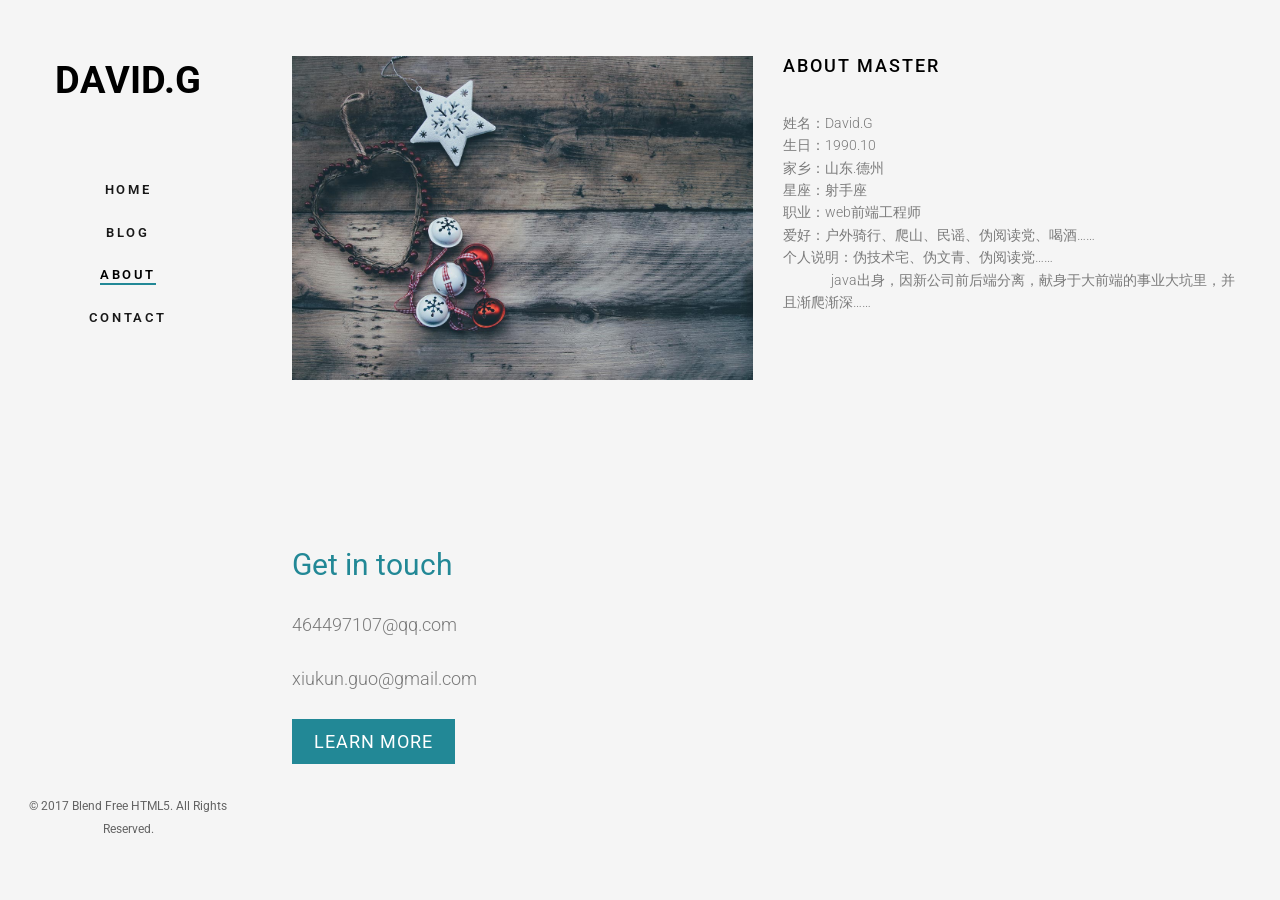
==== commit 95f3d387: "框架式建设" ====
--- a/about.html
+++ b/about.html
@@ -55,25 +55,25 @@
 		<a href="#" class="js-fh5co-nav-toggle fh5co-nav-toggle"><i></i></a>
 		<aside id="fh5co-aside" role="complementary" class="border js-fullheight">
 
-			<h1 id="fh5co-logo"><a href="index.html">Marble</a></h1>
+			<h1 id="fh5co-logo"><a href="index.html">David.G</a></h1>
 			<nav id="fh5co-main-menu" role="navigation">
 				<ul>
 					<li><a href="index.html">Home</a></li>
 					<li><a href="blog.html">Blog</a></li>
-					<li><a href="portfolio.html">Portfolio</a></li>
+					<!--<li><a href="portfolio.html">Portfolio</a></li>-->
 					<li class="fh5co-active"><a href="about.html">About</a></li>
 					<li><a href="contact.html">Contact</a></li>
 				</ul>
 			</nav>
 
 			<div class="fh5co-footer">
-				<p><small>&copy; 2016 Blend Free HTML5. All Rights Reserved.</span> <span>More Templates <a href="http://www.cssmoban.com/" target="_blank" title="模板之家">模板之家</a> - Collect from <a href="http://www.cssmoban.com/" title="网页模板" target="_blank">网页模板</a></span></small></p>
-				<ul>
+				<p><small>&copy; 2017 Blend Free HTML5. All Rights Reserved.</small></p>
+				<!--<ul>
 					<li><a href="#"><i class="icon-facebook2"></i></a></li>
 					<li><a href="#"><i class="icon-twitter2"></i></a></li>
 					<li><a href="#"><i class="icon-instagram"></i></a></li>
 					<li><a href="#"><i class="icon-linkedin2"></i></a></li>
-				</ul>
+				</ul>-->
 			</div>
 
 		</aside>
@@ -85,14 +85,15 @@
 						<img class="img-responsive" src="images/img_bg_1.jpg" alt="Free HTML5 Bootstrap Template by FreeHTML5.co">
 					</div>
 					<div class="col-md-6 animate-box" data-animate-effect="fadeInLeft">
-						<h2 class="fh5co-heading">About Company</h2>
-						<p>Far far away, behind the word mountains, far from the countries Vokalia and Consonantia, there live the blind texts. Quisque sit amet efficitur nih. Interdum et malesuada fames ac ante ipsum primis in faucibus interda et malesuada parturient.</p>
-						<p>Quisque sit amet efficitur nih. Interdum et malesuada fames ac ante ipsum primis in faucibus interda et malesuada parturient.</p>
+						<h2 class="fh5co-heading">About master</h2>
+						<!--<p>Far far away, behind the word mountains, far from the countries Vokalia and Consonantia, there live the blind texts. Quisque sit amet efficitur nih. Interdum et malesuada fames ac ante ipsum primis in faucibus interda et malesuada parturient.</p>
+						<p>Quisque sit amet efficitur nih. Interdum et malesuada fames ac ante ipsum primis in faucibus interda et malesuada parturient.</p>-->
+						<span><div>姓名：David.G</div><div>生日：1990.10</div><div>家乡：山东.德州</div><div>星座：射手座</div><div>职业：web前端工程师</div><div>爱好：户外骑行、爬山、民谣、伪阅读党、喝酒……</div><div>个人说明：伪技术宅、伪文青、伪阅读党……</div><div>                java出身，因新公司前后端分离，献身于大前端的事业大坑里，并且渐爬渐深……</div><div><br/></div></span>
 					</div>
 				</div>
 			</div>
 
-			<div class="fh5co-narrow-content">
+			<!--<div class="fh5co-narrow-content">
 					<h2 class="fh5co-heading animate-box" data-animate-effect="fadeInLeft">Our Services</h2>
 					<div class="row">
 						<div class="col-md-6">
@@ -141,7 +142,7 @@
 							</div>
 						</div>
 					</div>
-				</div>
+				</div>-->
 		
 			<div class="fh5co-narrow-content">
 				<div class="row">
@@ -151,7 +152,9 @@
 				</div>
 				<div class="row">
 					<div class="col-md-6 col-md-offset-3 col-md-pull-3 animate-box" data-animate-effect="fadeInLeft">
-						<p class="fh5co-lead">Separated they live in Bookmarksgrove right at the coast of the Semantics, a large language ocean.</p>
+						<!--<p class="fh5co-lead">Separated they live in Bookmarksgrove right at the coast of the Semantics, a large language ocean.</p>-->
+						<p class="fh5co-lead">464497107@qq.com</p>
+						<p class="fh5co-lead">xiukun.guo@gmail.com</p>
 						<p><a href="#" class="btn btn-primary">Learn More</a></p>
 					</div>
 					
